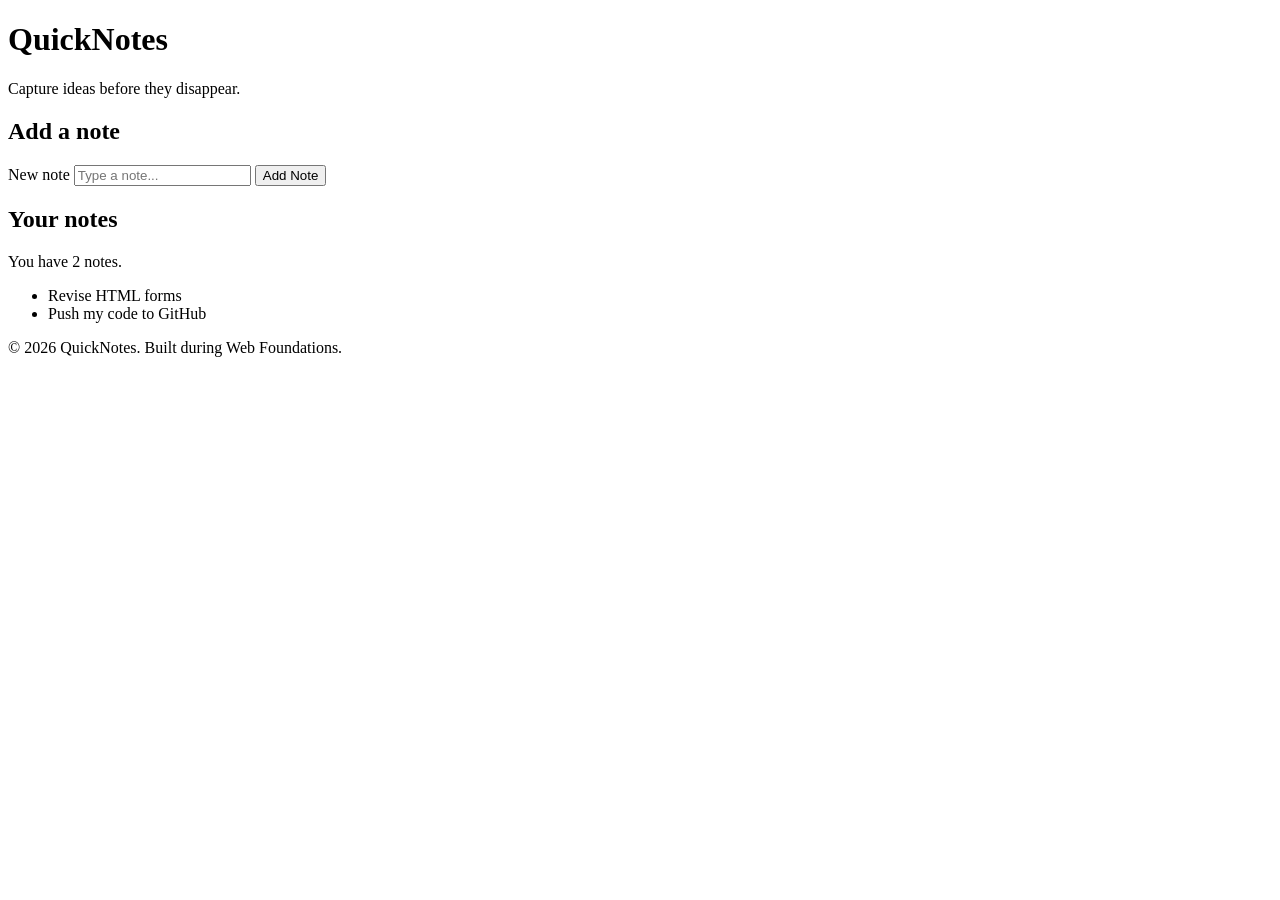
==== Practice/quicknotes-day1/index.html @ 8e8e097d "Day 2 assignment" ====
<!DOCTYPE html>
<html lang="en">
  <head>
    <meta charset="UTF-8" />
    <meta name="viewport" content="width=device-width, initial-scale=1.0" />
    <link rel="stylesheet" href="style.css" />
    <title>QuickNotes</title>
  </head>
  <body>
    <header>
      <h1>QuickNotes</h1>
      <p>Capture ideas before they disappear.</p>
    </header>
 
    <main>
      <section>
        <h2>Add a note</h2>
        <form id="note-form">
          <label for="note-input">New note</label>
          <input type="text" id="note-input" placeholder="Type a note..." />
          <button type="submit">Add Note</button>
        </form>
      </section>
 
      <section>
        <h2>Your notes</h2>
        <p id="note-count">You have 2 notes.</p>
        <ul id="notes-list">
          <li class = "note">Revise HTML forms</li>
          <li class = "note">Push my code to GitHub</li>
        </ul>
      </section>
    </main>
 
    <footer>
      <p>&copy; 2026 QuickNotes. Built during Web Foundations.</p>
    </footer>
  </body>
</html>
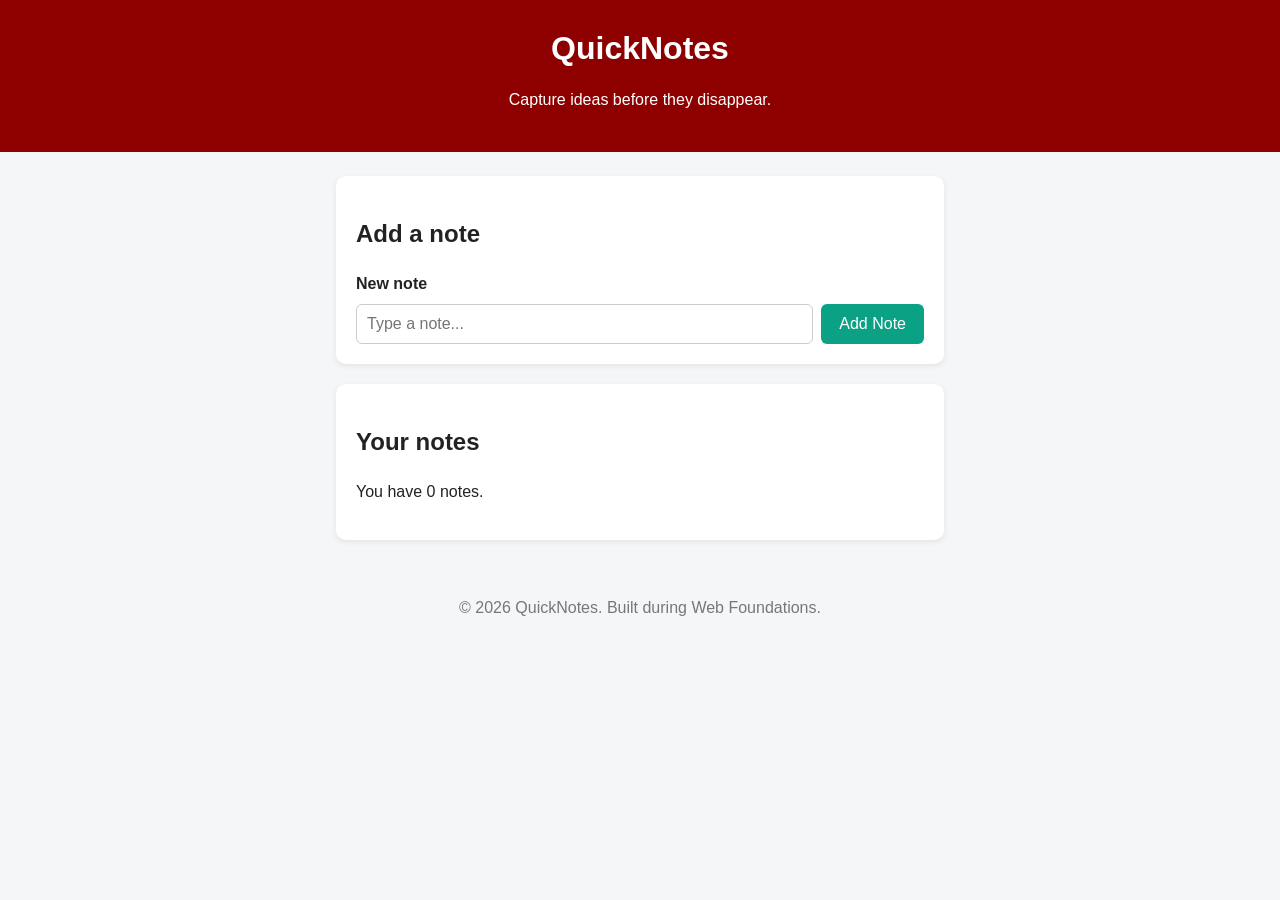
==== commit cdf4e127: "Day 4 assignment" ====
--- a/Practice/quicknotes-day1/index.html
+++ b/Practice/quicknotes-day1/index.html
@@ -4,6 +4,8 @@
     <meta charset="UTF-8" />
     <meta name="viewport" content="width=device-width, initial-scale=1.0" />
     <link rel="stylesheet" href="style.css" />
+    <script src="script.js" defer></script>
+
     <title>QuickNotes</title>
   </head>
   <body>
--- a/Practice/quicknotes-day1/style.css
+++ b/Practice/quicknotes-day1/style.css
@@ -0,0 +1,119 @@
+/* 1. Reset: predictable sizing and no default body margin */
+*,
+*::before,
+*::after {
+  box-sizing: border-box;
+}
+ 
+body {
+  margin: 0;
+  font-family: "Segoe UI", Arial, sans-serif;
+  background-color: #f4f6f8;
+  color: #222;
+  line-height: 1.5;
+}
+ 
+/* 2. Header */
+header {
+  background-color: #8e0000;
+  color: white;
+  text-align: center;
+  padding: 24px 16px;
+}
+ 
+header h1 {
+  margin: 0;
+}
+ 
+/* 3. Centre the main content and limit its width */
+main {
+  max-width: 640px;
+  margin: 24px auto;   /* auto left/right margins centre a block */
+  padding: 0 16px;
+}
+ 
+section {
+  background: white;
+  padding: 20px;
+  border-radius: 10px;
+  margin-bottom: 20px;
+  box-shadow: 0 2px 6px rgba(0, 0, 0, 0.08);
+}
+ 
+/* 4. Form layout with Flexbox */
+#note-form {
+  display: flex;
+  gap: 8px;
+  flex-wrap: wrap;
+}
+ 
+#note-form label {
+  width: 100%;          /* label on its own line */
+  font-weight: bold;
+}
+ 
+#note-input {
+  flex: 1;
+  padding: 10px;
+  border: 1px solid #ccc;
+  border-radius: 6px;
+  font-size: 1rem;
+}
+ 
+button {
+  background-color: #0ba184;
+  color: white;
+  border: none;
+  padding: 10px 18px;
+  border-radius: 6px;
+  font-size: 1rem;
+  cursor: pointer;
+}
+ 
+button:hover {
+  background-color: #088a70;
+}
+ 
+/* 5. Notes list */
+#notes-list {
+  list-style: none;     /* remove bullet points */
+  padding: 0;
+}
+ 
+.note {
+  background-color: #fffbe6;
+  border-left: 4px solid #0ba184;
+  padding: 12px 16px;
+  margin-bottom: 10px;
+  border-radius: 6px;
+}
+ 
+/* 6. Footer */
+footer {
+  text-align: center;
+  color: #777;
+  padding: 16px;
+}
+ 
+/* 7. Phones */
+@media (max-width: 600px) {
+  #note-form {
+    flex-direction: column;
+  }
+}
+.note {
+  display: flex;
+  justify-content: space-between;
+  align-items: center;
+  gap: 12px;
+}
+ 
+.delete-btn {
+  background-color: #8e0000;
+  padding: 6px 12px;
+  font-size: 0.85rem;
+}
+ 
+.delete-btn:hover {
+  background-color: #6b0000;
+}
